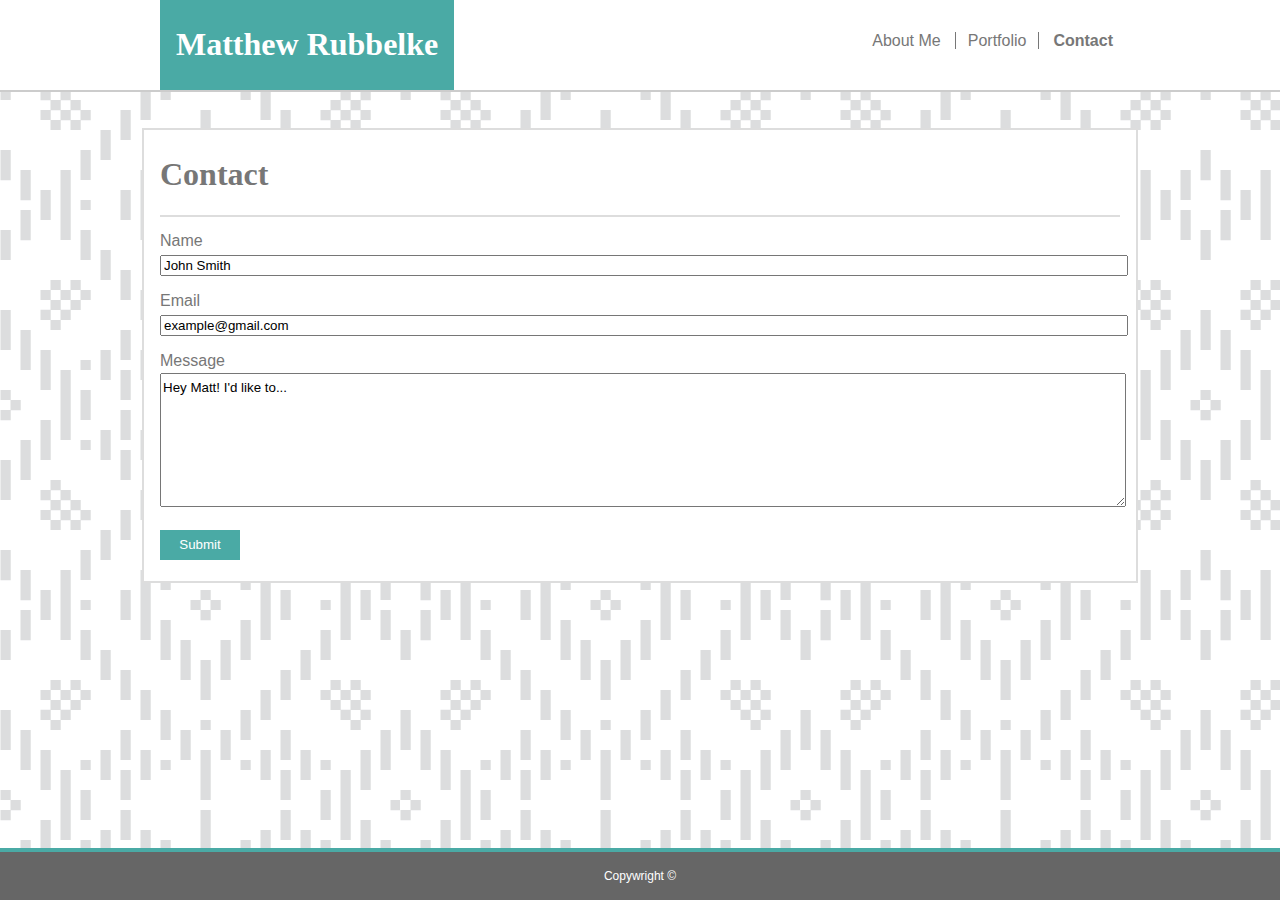
==== contact.html @ ee5d1450 "Updated 02.02.2019" ====
<!DOCTYPE html>
<html>
    
    <head>
        <title>Matthew Rubbelke</title>
        <link rel="stylesheet" type="text/css" href="assets/css/style.css">
    </head>

    <body>
        
    
        <!-- Header -->
        <div class="navbar">
                <div class="navwidth">
                    <div id="myname">
                        <h1 id="name">Matthew Rubbelke</h1>
                    </div>
                    <ul>
                        <li><a href="index.html">About Me</a></li>
                        <li><a id="portfolio" href="portfolio.html">Portfolio</a></li>
                        <li><a href="contact.html" class="active">Contact</a></li>
                    </ul>
                </div>
        </div>
        
        <!-- Content -->
        <div class="container">

            <div class="contitle">

                <h1>Contact</h1> 

            </div>
            
            <form>
                <div class="fields">
                    Name <br>
                    <input type="text" name="Name" value="John Smith">
                    <br>
                </div>
                <div class="fields">
                    Email<br>
                    <input type="text" name="Email" value="example@gmail.com">
                    <br>
                </div>
                <div class="fields">
                Message<br>
                    <textarea name="Message" rows="8">Hey Matt! I'd like to...</textarea>
                    <br>
                </div>
                <input type="submit" value="Submit" id="submit">
            </form>
        </div>
    </div>
    <!-- Footer -->
    <div class="footer">

        <p style="text-align:center;">Copywright &copy</p>

    </div>
    </body>
    
</html>
---- assets/css/style.css ----
body {
    background-image: url('../images/background.png');
    margin: 0 auto;
    color: #777777;
    font-family: Arial, Helvetica, sans-serif;
}


h1 {
    font-family: Georgia, 'Times New Roman', Times, serif;
}

.navbar {
    overflow: hidden;
    background-color: #ffffff;
    display: inline-block;
    margin: 0;
    width: 100%;
    border-bottom: 2px solid #cccccc;
}

.navwidth{
    max-width: 960px;
    margin: 0 auto;
}

ul {
    list-style: none;
    display: inline-flex;
    float: right;
    margin-bottom: 0;
}

li {
   padding: 16px 2px;
   margin: 0 5px;
}

li a{
    text-decoration: none;
    color: #777777;
}

li a:hover{
    color: #666666;
    font-weight: bold; 
}

li a.active{
    font-weight: bold;
}

.container{
    background-color: #ffffff;
    border: 2px solid #dddddd;
    padding: 5px 16px;
    margin: 0 auto;
    margin-top: 32px;
    margin-bottom: 100px;
    max-width: 960px;
}

.contitle {
    border-bottom: 2px solid #dddddd;
}

p { 
    line-height: 24px;
}

p.clear{
    clear: both;
}

/*footer is fixed. On some montiors, there will not 
be a gap between the footer and the content*/
.footer{
    background-color: #666666;
    width:100%;
    color: #ffffff;
    font-size: 12px;
    border-top: 4px solid #4aaaa5;
    position: fixed;
    left: 0;
    bottom: 0;
}

#myname {
    background-color: #4aaaa5;
    float: left;
    width: 1/3%;
    position: relative;
    top: 0px;
}

#name {
    text-align: center;
    color: #ffffff;
    padding: 5px 16px;
}

#portfolio {
    border-left: 1px solid #777777;
    border-right: 1px solid #777777;
    padding: 0px 12px;
}

.portimages {
    margin: 20px;
    width: 200px;
}

.caption {
    position: relative;
    top: -40px;
    background-color: #4aaaa5;
    color: #ffffff;
    padding: 6px;
    text-align: center;
}

/*In an attempt to match the below photo layout to the 
example one, I used grids - as display: inline-block 
was aligning row 2 and 3 together, likely due to the 
width of the screen and the size of the images*/
.row {
    overflow: auto;
    display: grid;
    grid-template-columns: 1fr 1fr 1fr;
    align-items: stretch;
    grid-gap: 5px 5px;
}

form {
    line-height: 24px;
    margin-top: 12px;
}

input {
    width: 100%;
}

input[type=submit]{
    width: 80px;
    height: 30px;
    background-color: #4aaaa5;
    color: #ffffff;
    border: none;
    margin: 16px auto;
    cursor: pointer;
}

input[type=submit]:hover{
    border: 5px solid #666666;
    font-weight: bold;
}

textarea{
    width: 100%;
    margin: 0 auto;
    padding: 6px 2px;
    font-family: Arial, Helvetica, sans-serif;
}

.fields {
    margin: 12px 0px 0px 0px;
}

@meia
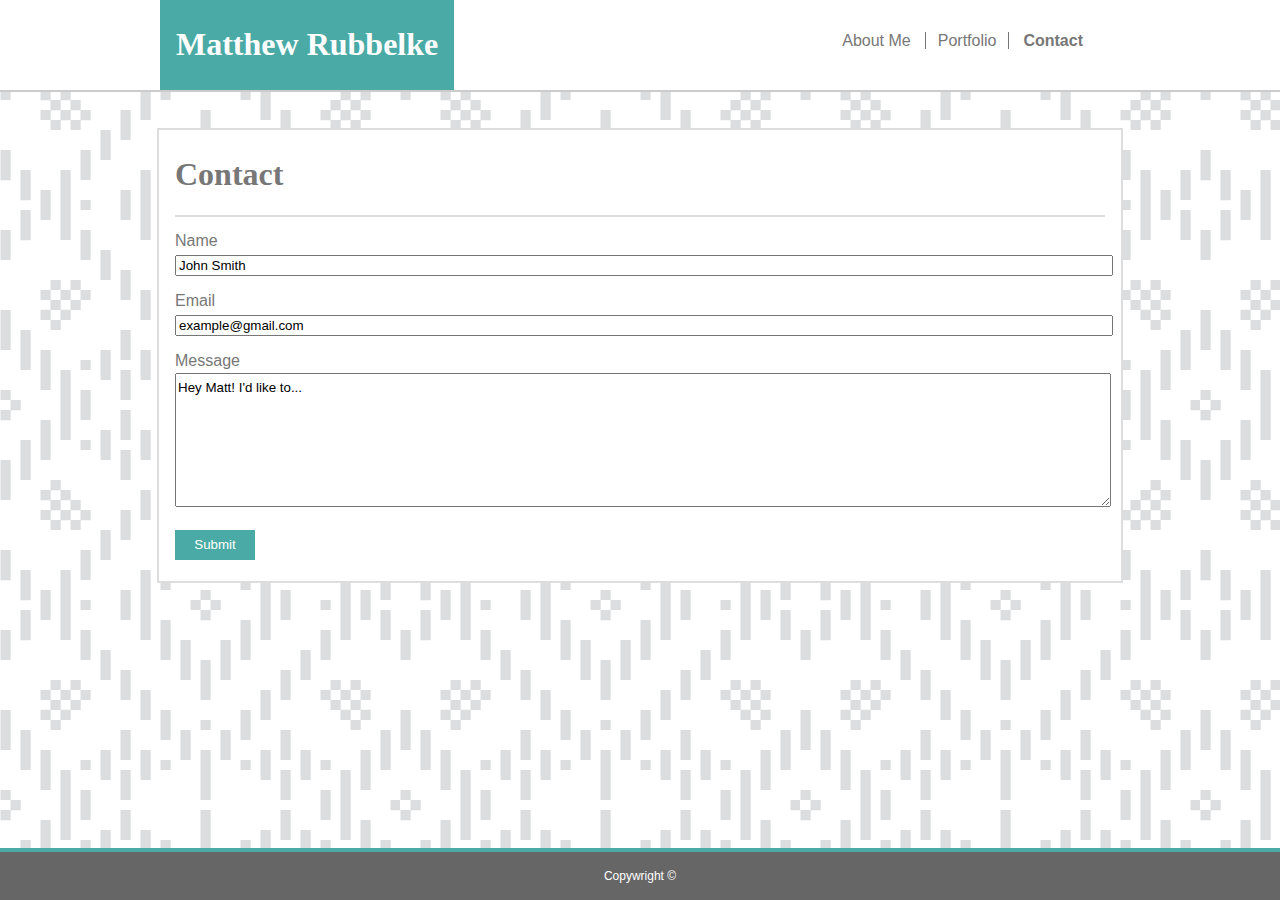
==== commit 14ed8b74: "Final Version" ====
--- a/contact.html
+++ b/contact.html
@@ -4,6 +4,7 @@
     <head>
         <title>Matthew Rubbelke</title>
         <link rel="stylesheet" type="text/css" href="assets/css/style.css">
+        <meta name="viewport" content="width=device-width, initial-scale=1.0">
     </head>
 
     <body>
--- a/assets/css/style.css
+++ b/assets/css/style.css
@@ -11,7 +11,6 @@
 }
 
 .navbar {
-    overflow: hidden;
     background-color: #ffffff;
     display: inline-block;
     margin: 0;
@@ -29,6 +28,7 @@
     display: inline-flex;
     float: right;
     margin-bottom: 0;
+    padding-right: 30px;
 }
 
 li {
@@ -54,10 +54,8 @@
     background-color: #ffffff;
     border: 2px solid #dddddd;
     padding: 5px 16px;
-    margin: 0 auto;
-    margin-top: 32px;
-    margin-bottom: 100px;
-    max-width: 960px;
+    margin: 32px auto 100px;
+    max-width: 930px;
 }
 
 .contitle {
@@ -117,6 +115,12 @@
     color: #ffffff;
     padding: 6px;
     text-align: center;
+}
+
+#mattport{
+    float:left;
+    width:150px; 
+    margin:0 20px 0 0px;
 }
 
 /*In an attempt to match the below photo layout to the 
@@ -166,4 +170,98 @@
     margin: 12px 0px 0px 0px;
 }
 
-@meia +@media screen and (max-width:980px){
+
+    .container{
+        width: 700px;
+        float: left;
+        margin-left: 20px;
+    }
+
+    .navbar{
+        width: 100%;
+    }
+
+    .navwidth {
+        width: 100%;
+    }
+
+}
+
+@media screen and (max-width:768px) {
+
+    .container{
+        float: left;
+        margin: 30px auto 100px 20px;
+        width: 80%;
+    }
+  
+    #mattport{
+      width: 50%;
+
+  }
+  
+  .navbar{
+      width: 100%;
+  }
+
+  .navwidth{
+      width: 100%;
+  }
+}
+
+@media screen and (max-width:640px) {
+    body{
+        font-size: 20px;
+    }
+
+    .navbar {
+        position: static;
+        width: 100%;
+        align-items: center;
+    }
+
+    .navwidth{
+        width:100%;
+    }
+
+    .container{
+        width: 80%;
+    }
+
+    ul{
+        text-align: center;
+        justify-content: space-evenly;
+        display: flex;
+        float: none;
+    }
+
+    #myname{ 
+        width: 100%;
+        text-align: center;
+        }
+    
+    #mattport {
+        width: 100%;
+        margin: 20px auto;
+    }
+
+
+    p{
+        clear: both;
+    }
+
+    .portimages{
+        margin: 20px auto 0px;
+    }
+    .rugby {
+        width:100%;
+        margin: 0 auto;
+        clear: both;
+    }
+
+    .row{
+        display: block;
+        align-items: center;
+    }
+}